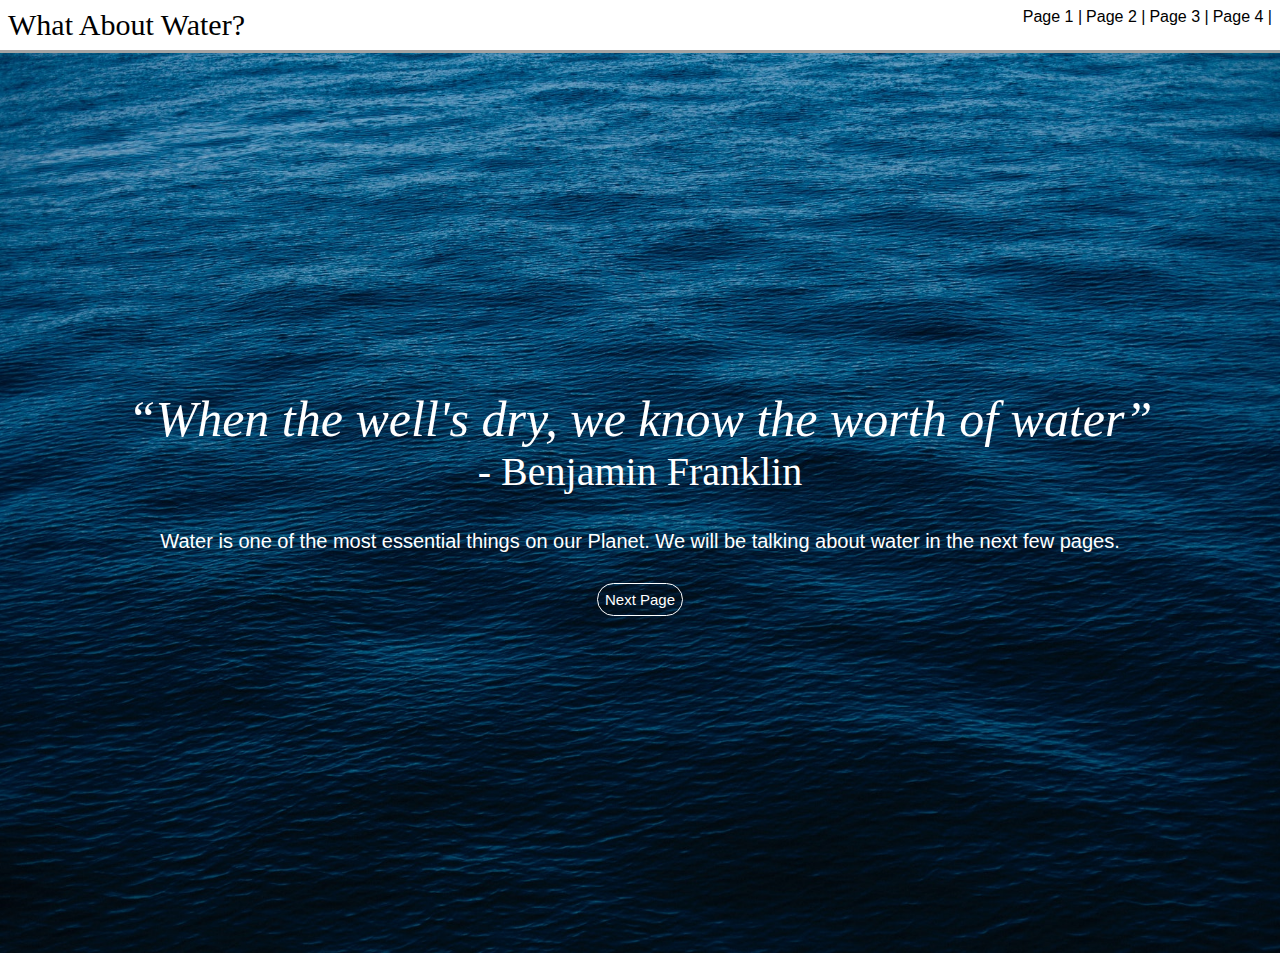
==== index.html @ e56467be "Add files via upload" ====
<!DOCTYPE html>
<html>
<head>
  <title>What About Water: Home Page</title>

  <meta charset="UTF-8">

  <meta name="author" content="Paolo Magno">

  <meta name="keywords" content="HTML, CSS, JavaScript">

  <meta name="revised" content="01-14-2022">

  <link rel="stylesheet" type = "text/css" href="css/styles.css">
</head>

<body>
  <header class = "hbar">
      <article class = "title">What About Water?</article>
      <nav> 
         <a href = "htdocs/Page1.html" class = "homenav">Page 1 |</a>
         <a href = "" class = "homenav">Page 2 |</a>
         <a href = "" class = "homenav">Page 3 |</a>
         <a href = "" class = "homenav">Page 4 |</a>
      </nav>
  </header>

  <section class = "content">
    <article class = "quote">“When the well's dry, we know the worth of water”</article>
    <article class = "quoter">- Benjamin Franklin</article>
    <article class = "intro">Water is one of the most essential things on our Planet. We will be talking about water in the next few pages.</article>
    <a class = "txpglink" href = "htdocs/page1.html">Next Page</a>
    
  </section>
</body>

</html>
---- css/styles.css ----
body {
 margin: 0;
}

header{
 border-bottom: 3px solid #a4a4a4;
 margin-bottom: 20 px;
}

.title{
  font-size: 30px;
  font-family: "Mouse Memoirs", "Times New Roman", "serif";
}

a{
 text-decoration: none;
}

.homenav {
 color: black;
 font-family:  Helvetica, Arial, sans-serif;
 text-decoration: none;
}

.homenav:hover{
 color: blue;
}

.hbar{
  display: flex;
  justify-content: space-between;
  padding: 8px;
}

.content{
 background-image: url("../images/darkwater.jpg"); 
 background-size: cover;
 background-position: center;
 height: 100vh;
 display: flex;
 flex-direction: column; 
 justify-content: center;
 align-items: center;

 padding: 0 10px;
}


.quote{
  color: white;
  font-family: Georgia, "Times New Roman", serif;
  font-size: 50px;
  font-style: italic;
}



.quoter{
  color: white;
  font-family: Georgia, "Times New Roman", serif;
  font-size: 40px;
}

.intro{
  margin-top: 35px;
  color: white;
  font-family:  Helvetica, Arial, sans-serif;
  font-size: 20px;
}

.txpglink{
 margin-top: 30px;
 padding: 7px;
 border: 1px solid white;
 border-radius: 20px;
 color: white;
 font-size: 15px;
 font-family:  Helvetica, Arial, sans-serif;
 text-decoration: none;
}

.txpglink:hover{
 color: blue;
 background-color: white;
}

.contentp{
 background-color: #176566;
 padding: 10px;
}

.text{
  color: white;
  font-size: 20px;
  font-family:  Helvetica, Arial, sans-serif;
  padding: 5px;
}


.links{
  margin: 5px;
  display: flex;
  justify-content: space-between;
  font-family:  Helvetica, Arial, sans-serif;
}

.txlink{
  color: white;
  padding: 6px;
  border: 1px solid white;
  border-radius: 16px;
}

.txlink:hover{
 color: blue;
 background-color: white
}

.sources {
  color: white;
  background-color: black;
  font-family:  Helvetica, Arial, sans-serif;
  padding: 5px;
}

.gallery{
  display: flex;
  justify-content: space-between;
  margin: 10px;
}

img {
  width: 360px;
  height: 225px;
}

.exmpimg{
  width: 370px;
  padding: 5px;
  font-size: 12px;
}

.vidsection{
  margin-top: 20px;
  margin-bottom: 20px;
}

.video{
  display: block;
  margin: auto;
}

.vidcite{
  width: 711px;
  display: block;
  margin: auto;
  font-size: 12px;
}
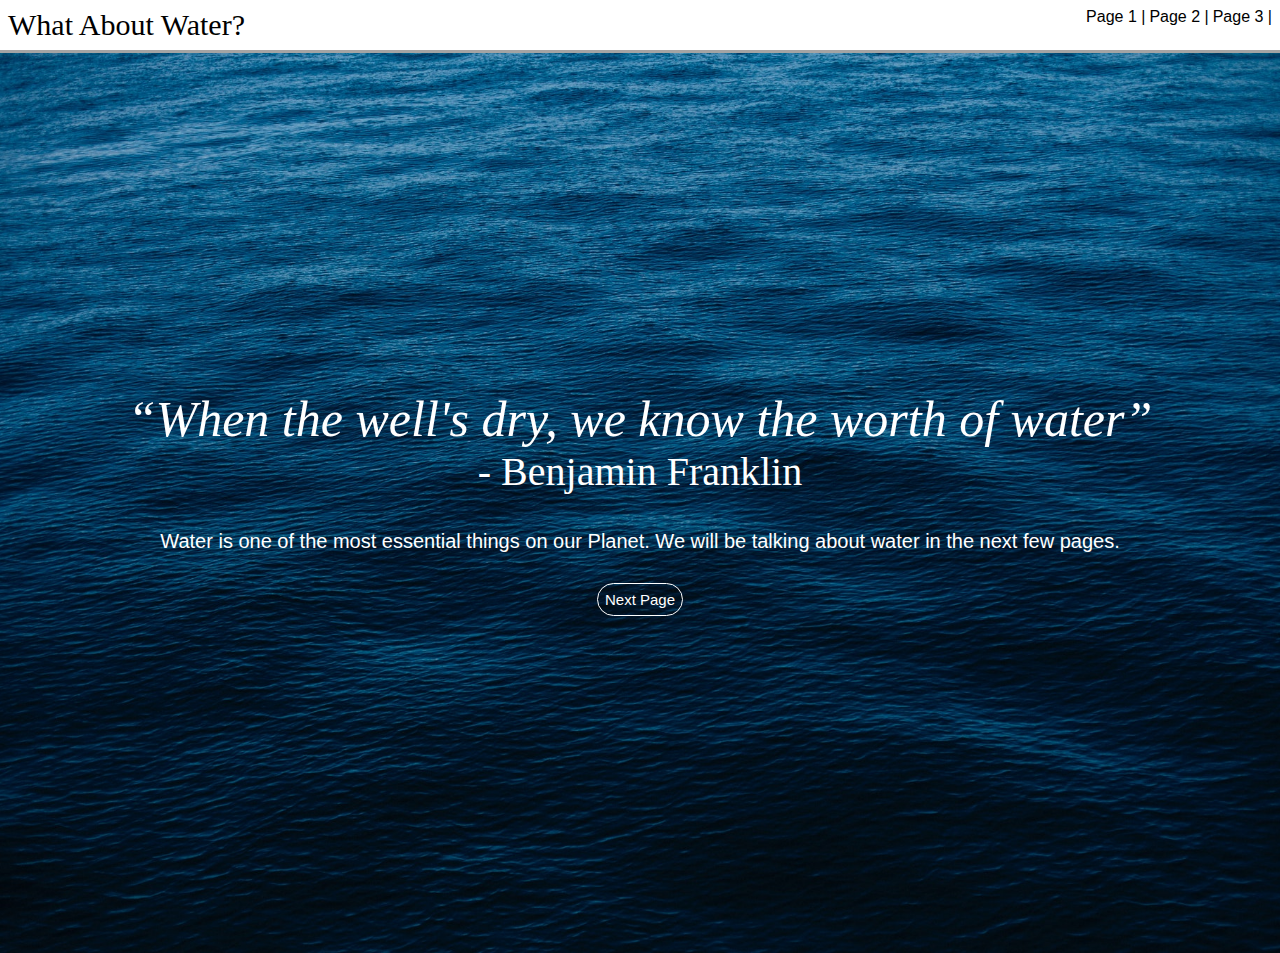
==== commit ac5f4f27: "Update index.html" ====
--- a/index.html
+++ b/index.html
@@ -19,9 +19,8 @@
       <article class = "title">What About Water?</article>
       <nav> 
          <a href = "htdocs/Page1.html" class = "homenav">Page 1 |</a>
-         <a href = "" class = "homenav">Page 2 |</a>
-         <a href = "" class = "homenav">Page 3 |</a>
-         <a href = "" class = "homenav">Page 4 |</a>
+         <a href = "htdocs/Page2.html" class = "homenav">Page 2 |</a>
+         <a href = "htdocs/Page3.html" class = "homenav">Page 3 |</a>
       </nav>
   </header>
 
@@ -29,9 +28,9 @@
     <article class = "quote">“When the well's dry, we know the worth of water”</article>
     <article class = "quoter">- Benjamin Franklin</article>
     <article class = "intro">Water is one of the most essential things on our Planet. We will be talking about water in the next few pages.</article>
-    <a class = "txpglink" href = "htdocs/page1.html">Next Page</a>
+    <a class = "txpglink" href = "htdocs/Page1.html">Next Page</a>
     
   </section>
 </body>
 
-</html>+</html>
--- a/css/styles.css
+++ b/css/styles.css
@@ -82,6 +82,8 @@
 .txpglink:hover{
  color: blue;
  background-color: white;
+ transform: scaleX(3);
+ transform: scaleY(1.3);
 }
 
 .contentp{
@@ -157,4 +159,51 @@
   font-size: 12px;
 }
 
-
+.socmedlink{
+  padding: 8px;
+  margin: auto;
+  width: 500px;
+  border-radius: 16px;
+  background: rgba(0, 0, 0, 0.4);
+  color: white;
+  font-size: 13px;
+  font-family:  Helvetica, Arial, sans-serif;
+}
+
+.spritefb{
+  background: url('../images/socmed.png') no-repeat 0 0;
+  width: 70px;
+  height: 70px;
+}
+
+.spritefb:hover{
+  transform: rotate(-5deg);
+}
+
+.spritetw{
+ background: url('../images/socmed.png') no-repeat -580px 0;
+ width: 70px;
+ height: 70px;
+}
+
+.spritetw:hover{
+  transform: rotate(-5deg);
+}
+
+.spriteyt{
+ background: url('../images/socmed.png') no-repeat -730px 0;
+ width: 70px;
+ height: 70px;
+}
+
+.spriteyt:hover{
+  transform: rotate(-5deg);
+}
+
+.icons {
+  margin-top: 10px;
+  display: flex;
+  justify-content: space-between;
+  
+}
+
